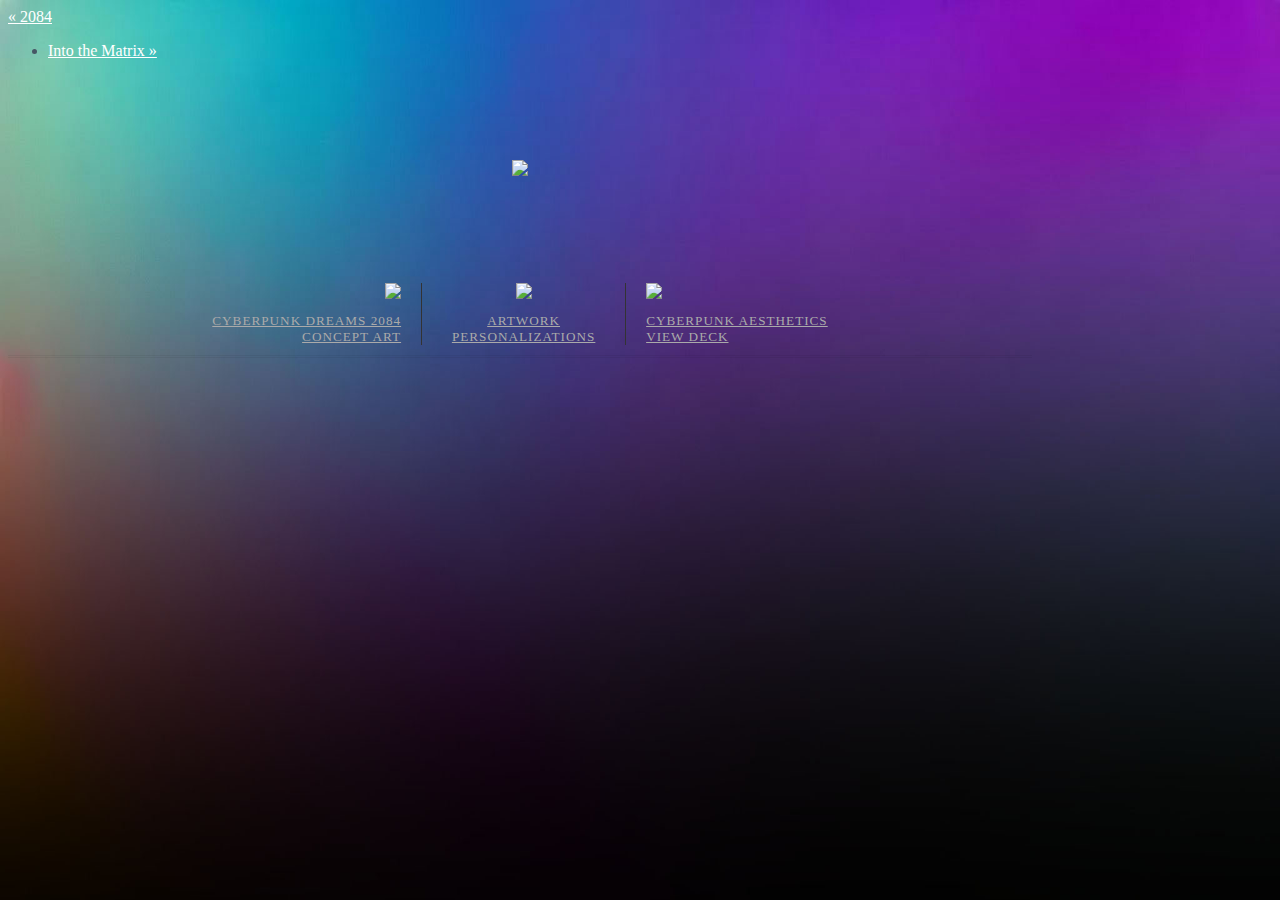
==== index.html @ d5f345f0 "Add files via upload" ====
<!doctype html>
<html lang="en-US" class="has-lab-nav-bottom lab-theme-dark">
<head>
  <meta charset="UTF-8">
  <meta name="viewport" content="width=device-width, initial-scale=1">
  <link rel="icon" type="image/x-icon" href="/files/assets/favicon.ico">
  <title>Cyberpunk Dreams</title>
  <link rel="stylesheet" href="files/css/labs.css">
  <link rel="stylesheet" href="files/css/masonry.css">
  <link rel="stylesheet" href="files/css/index.css">
</head>
<body class="labs-template-default single single-labs postid-2409 logged-in admin-bar no-customize-support">
<div class="container">
  <nav class="cf lab-nav lab-nav--light">
    <a href="./2084/index.html" title="Back to the Future" class="lab-article-link">&#171; 2084</a>
    <ul class="lab-share">
      <li>
        <a href="./matrix/index.html">Into the Matrix &#187;</a>
      </li>
    </ul>
  </nav><!-- .lab-nav -->
  <div class="wrapper">
    <h1 class="title">Cyberpunk Dreams</h1>
	<div class="splash">
		<img class="logo" src="files/assets/1.png">
		<!--img class="logo" src="files/assets/0.png" style="width:1024px;"-->
	</div>
	<h2 class="desc">See yourself in the best light. Be anything you want.</h2>
    <div class="intro">
      <h3>
		<div id="portfolio" class="blockmenu">
			<a href="2084/index.html" title="">
				<img class="logo" src="files/assets/2084.png">
				<div>CYBERPUNK DREAMS 2084</div>
				<div>Concept Art</div>
			</a>
		</div>
	  </h3>
      <h3 title="Bordered Masonry">
	  	<div id="matrix" class="blockmenu">
			<a href="matrix/index.html" title="">
				<img class="logo" src="files/assets/matrix.png">
				<div>Artwork</div>
				<div>Personalizations</div>
			</a>
		</div>
	  </h3>
      <h3>
		<div id="aesthetics" class="blockmenu">
			<a href="viewdeck/nani/index.html" title="">
				<img class="logo" src="files/assets/aesthetics.png">
				<div>CYBERPUNK AESTHETICS</div>
				<div>View Deck</div>
			</a>
		</div>
	  </h3>
    </div><!-- .intro -->
  </div>
</div>
</body>
</html>
---- files/css/masonry.css ----
/* Defaults */
body {
  background: #f9f9f9;
  color: #465665;
}

a {
  color: #fff;
  transition: all .3s ease-in-out;
}

h1 {
  color:#888;
}

h2 {
  color:#666;
}

h3 {
  color:#fff;
}

h1,h2 {
  display:none;
}
  
/* The title */
.title {
  font-weight: 700;
}

/* The description */
.desc {
  font-size: 1em;
  font-style: italic;
  font-family: Georgia, serif;
}

/* Text-centering */
.title,
.desc,
.intro {
  text-align: center;
}

/* Intro section */
.intro {
  margin: 1.75em 0 .75em;
  border-bottom: 3px double rgba(0, 0, 0, 0.05);
  margin-bottom: 1.75em;
}

.intro h3 {
  font-size: .825em;
  font-weight: 700;
  text-transform: uppercase;
  display: inline-block;
  margin: .25em .75em .75em;
}

.intro h3 a {
  font-weight: 400;
}

/* Masonry grid */
.masonry {
  transition: all .5s ease-in-out;
  column-gap: 30px;
  column-fill: initial;
}

/* Masonry item */
.masonry .brick {
  margin-bottom: 30px;
  display: inline-block; /* Fix the misalignment of items */
  vertical-align: top; /* Keep the item on the very top */
}

/* Masonry image effects */
.masonry .brick img {
  transition: all .5s ease-in-out;
  backface-visibility: hidden; /* Remove Image flickering on hover */
}

.masonry .brick:hover img {
  opacity: .75;
}

/* Bordered masonry */
.masonry.bordered {
  column-rule: 1px solid #eee;
  column-gap: 50px;
}

.masonry.bordered .brick {
  padding-bottom: 25px;
  margin-bottom: 25px;
  border-bottom: 1px solid #eee;
}

/* Gutterless masonry */
.masonry.gutterless {
  column-gap: 0;
}

.masonry.gutterless .brick {
  margin-bottom: 0;
}

/* Masonry on phones */
@media only screen and (max-width: 768px) {
  .masonry {
    column-count: 1;
  }
  
  .masonry.gutterless .brick {
    margin-bottom: 1px;
  }
  
/* Bordered masonry */
.masonry.bordered {
  column-rule: 1px solid #eee;
  column-gap: 1px;
}

.masonry.bordered .brick {
  padding-bottom: 0px;
  margin-bottom: 1px;
  border-bottom: 0;
}

}


/* Masonry on tablets */
@media only screen and (min-width: 768px) and (max-width: 1023px) {
  .masonry {
    column-count: 2;
  }
  
  .masonry.bordered .brick {
  border-bottom: 1px solid #303030;
  }
  
  .masonry.bordered {
  column-rule: 1px solid #303030;
  }
  
}

/* Masonry on big screens */
@media only screen and (min-width: 1024px) {
  .desc {
    font-size: 1.25em;
  }

  .intro {
    letter-spacing: 1px;
  }

  .masonry {
    column-count: 1;
  }
  .masonry.gutterless .brick {
    margin-bottom: 1px;
  }
  
/* Bordered masonry */
.masonry.bordered {
  column-rule: 1px solid #222;
  column-gap: 1px;
}

.masonry.bordered .brick {
  padding-bottom: 0px;
  margin-bottom: 1px;
  border-bottom: 0;
}

  .wrapper {
  width:1024px;
  }

}
---- files/css/index.css ----
/* Custom */
body {
  overflow: scroll; /* Show scrollbars */
  background-image: url("../assets/bg.jpg");
  background-size:100% 1200px; /* 593px, 1200px!! */
  background-repeat:no-repeat;
  background-color: #000;
}

.logo {
  text-align: center;
}

h1 {
display:none;
}
  
h1 {
color:#888;
}

h2 {
color:#666;
}

h3 {
color:#fff;
}

a {
color: #fff;
}

.splash {
	margin-top:100px;
	margin-bottom:100px;
	text-align:center;
	
}

.splash img {
	width:80%;
}

.masonry .brick img {
  width:1024px;
}

.masonry .brick  {
  text-align:center;
}

.blockmenu img {
	margin-bottom: 10px;
}

#portfolio {
	text-align:right;
	padding-right:20px;
	border-right:1px solid #333;
}

#matrix {
	text-align:center;
	padding-left:5px;
	padding-right:5px;
}

#aesthetics {
	text-align:left;
	padding-left:20px;
	border-left:1px solid #333;
}

.intro  a {
  color: #aaa;
}

.intro  h3:nth-child(1) div a:hover {
  color: #4fafe6;
  filter: sepia(100%) saturate(300%) brightness(70%) hue-rotate(180deg);
}

.intro  h3:nth-child(2) div a:hover {
  color: #4fafe6;
  filter: sepia(100%) saturate(300%) brightness(70%) hue-rotate(70deg);
}

.intro  h3:nth-child(3) div a:hover {
  color: #4fafe6;
  filter: sepia(100%) saturate(300%) brightness(70%) hue-rotate(-90deg);
}

/* Masonry on phones */
@media only screen and (max-width: 768px) {
  .masonry {
    column-count: 1;
  }
  
  .masonry.gutterless .brick {
    margin-bottom: 1px;
  }
  
/* Bordered masonry */
.masonry.bordered {
  column-rule: 1px solid #eee;
  column-gap: 1px;
}

.masonry.bordered .brick {
  padding-bottom: 0px;
  margin-bottom: 1px;
  border-bottom: 0;
}

/*  
  .intro {
    display:none;
  }
  */
  h1,h2 {
  display:none;
  }
  
.splash {
	margin-top:50px;
	margin-bottom:50px;
	text-align:center;
}
  
.splash img {
	width:100%;
}

#portfolio {
	text-align:center;
	border-right:0;
}

#matrix {
	text-align:center;
}

#aesthetics {
	text-align:center;
	border-left:0;
}
  
  
}
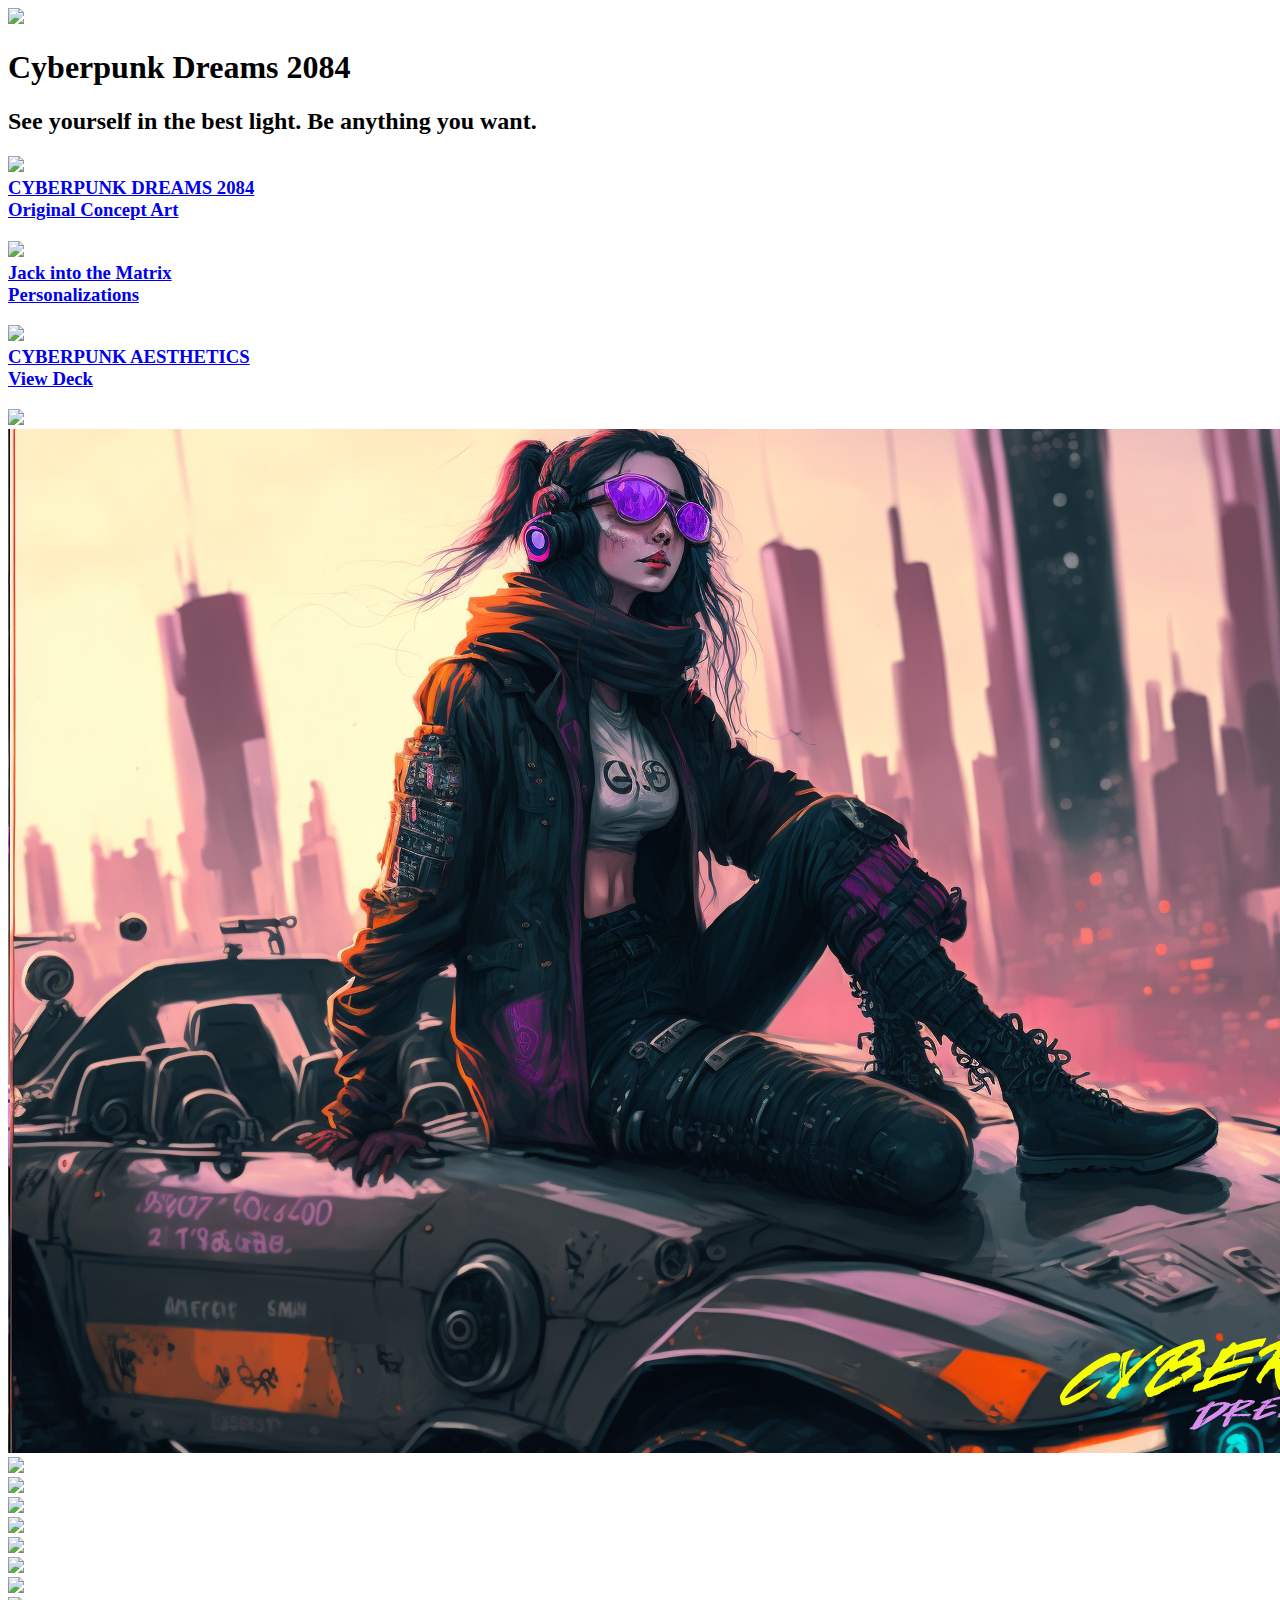
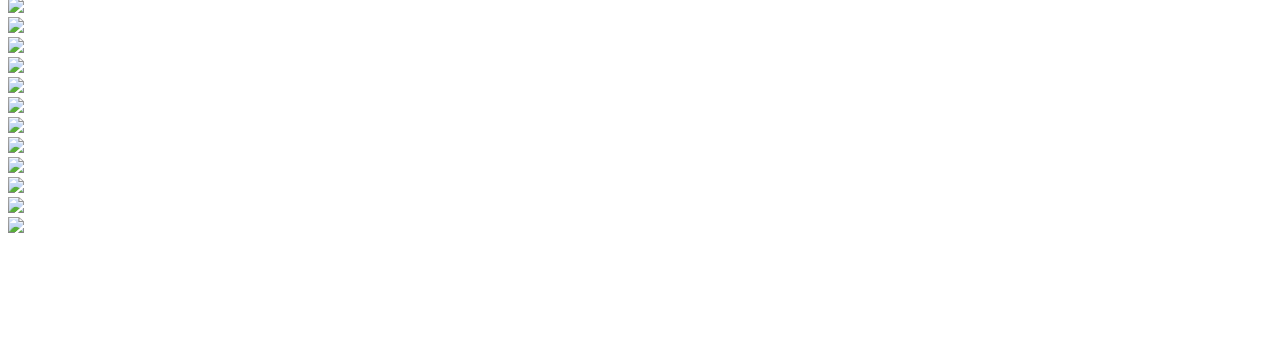
==== commit d118980f: "Add files via upload" ====
--- a/index.html
+++ b/index.html
@@ -3,51 +3,43 @@
 <head>
   <meta charset="UTF-8">
   <meta name="viewport" content="width=device-width, initial-scale=1">
-  <link rel="icon" type="image/x-icon" href="/files/assets/favicon.ico">
   <title>Cyberpunk Dreams</title>
-  <link rel="stylesheet" href="files/css/labs.css">
   <link rel="stylesheet" href="files/css/masonry.css">
-  <link rel="stylesheet" href="files/css/index.css">
+  <link rel="stylesheet" href="files/css/2084.css">
 </head>
 <body class="labs-template-default single single-labs postid-2409 logged-in admin-bar no-customize-support">
 <div class="container">
-  <nav class="cf lab-nav lab-nav--light">
-    <a href="./2084/index.html" title="Back to the Future" class="lab-article-link">&#171; 2084</a>
-    <ul class="lab-share">
-      <li>
-        <a href="./matrix/index.html">Into the Matrix &#187;</a>
-      </li>
-    </ul>
-  </nav><!-- .lab-nav -->
+	<div class="splash">
+		<a href="../index.html" title="">
+			<img class="logo" src="files/assets/0.png">
+		</a>
+	</div>
   <div class="wrapper">
-    <h1 class="title">Cyberpunk Dreams</h1>
-	<div class="splash">
-		<img class="logo" src="files/assets/1.png">
-		<!--img class="logo" src="files/assets/0.png" style="width:1024px;"-->
-	</div>
+    <h1 class="title">Cyberpunk Dreams 2084</h1>
+
 	<h2 class="desc">See yourself in the best light. Be anything you want.</h2>
     <div class="intro">
       <h3>
 		<div id="portfolio" class="blockmenu">
-			<a href="2084/index.html" title="">
+			<a href="2084.html" title="2084.html">
 				<img class="logo" src="files/assets/2084.png">
 				<div>CYBERPUNK DREAMS 2084</div>
-				<div>Concept Art</div>
+				<div>Original Concept Art</div>
 			</a>
 		</div>
 	  </h3>
       <h3 title="Bordered Masonry">
 	  	<div id="matrix" class="blockmenu">
-			<a href="matrix/index.html" title="">
+			<a href="masonry-with-gutter.html" title="masonry-with-gutter.html">
 				<img class="logo" src="files/assets/matrix.png">
-				<div>Artwork</div>
+				<div>Jack into the Matrix</div>
 				<div>Personalizations</div>
 			</a>
 		</div>
 	  </h3>
       <h3>
 		<div id="aesthetics" class="blockmenu">
-			<a href="viewdeck/nani/index.html" title="">
+			<a href="masonry-gutterless.html" title="Gutterless masonry">
 				<img class="logo" src="files/assets/aesthetics.png">
 				<div>CYBERPUNK AESTHETICS</div>
 				<div>View Deck</div>
@@ -55,7 +47,74 @@
 		</div>
 	  </h3>
     </div><!-- .intro -->
+    <div class="masonry bordered">
+      <div class="brick">
+        <img src="files/images/1.png">
+      </div>
+      <div class="brick">
+        <img src="files/images/2.png">
+      </div>
+      <div class="brick">
+        <img src="files/images/3.png">
+      </div>
+      <div class="brick">
+        <img src="files/images/4.png">
+      </div>
+      <div class="brick">
+        <img src="files/images/5.png">
+      </div>
+      <div class="brick">
+        <img src="files/images/6.png">
+      </div>
+      <div class="brick">
+        <img src="files/images/7.png">
+      </div>
+      <div class="brick">
+        <img src="files/images/8.png">
+      </div>
+      <div class="brick">
+        <img src="files/images/9.png">
+      </div>
+      <div class="brick">
+        <img src="files/images/10.png">
+      </div>
+	  <div class="brick">
+        <img src="files/images/11.png">
+      </div>
+	  <div class="brick">
+        <img src="files/images/12.png">
+      </div>
+	  <div class="brick">
+        <img src="files/images/13.png">
+      </div>
+	  <div class="brick">
+        <img src="files/images/14.png">
+      </div>
+	  <div class="brick">
+        <img src="files/images/15.png">
+      </div>
+	  <div class="brick">
+        <img src="files/images/16.png">
+      </div>
+	  <div class="brick">
+        <img src="files/images/17.png">
+      </div>
+	  <div class="brick">
+        <img src="files/images/18.png">
+      </div>
+	  <div class="brick">
+        <img src="files/images/19.png">
+      </div>
+	  <div class="brick">
+        <img src="files/images/20.png">
+      </div>
+	  <div class="brick">
+        <img src="files/images/21.png">
+      </div>
+    </div><!-- .masonry -->
   </div>
+  
+   <iframe height="100" width="190" src="https://www.youtube.com/embed/dB7NsWHCQv4?controls=0" title="YouTube video player" frameborder="0" allow="accelerometer; autoplay; clipboard-write; encrypted-media; gyroscope; picture-in-picture; web-share" allowfullscreen></iframe>
 </div>
 </body>
 </html>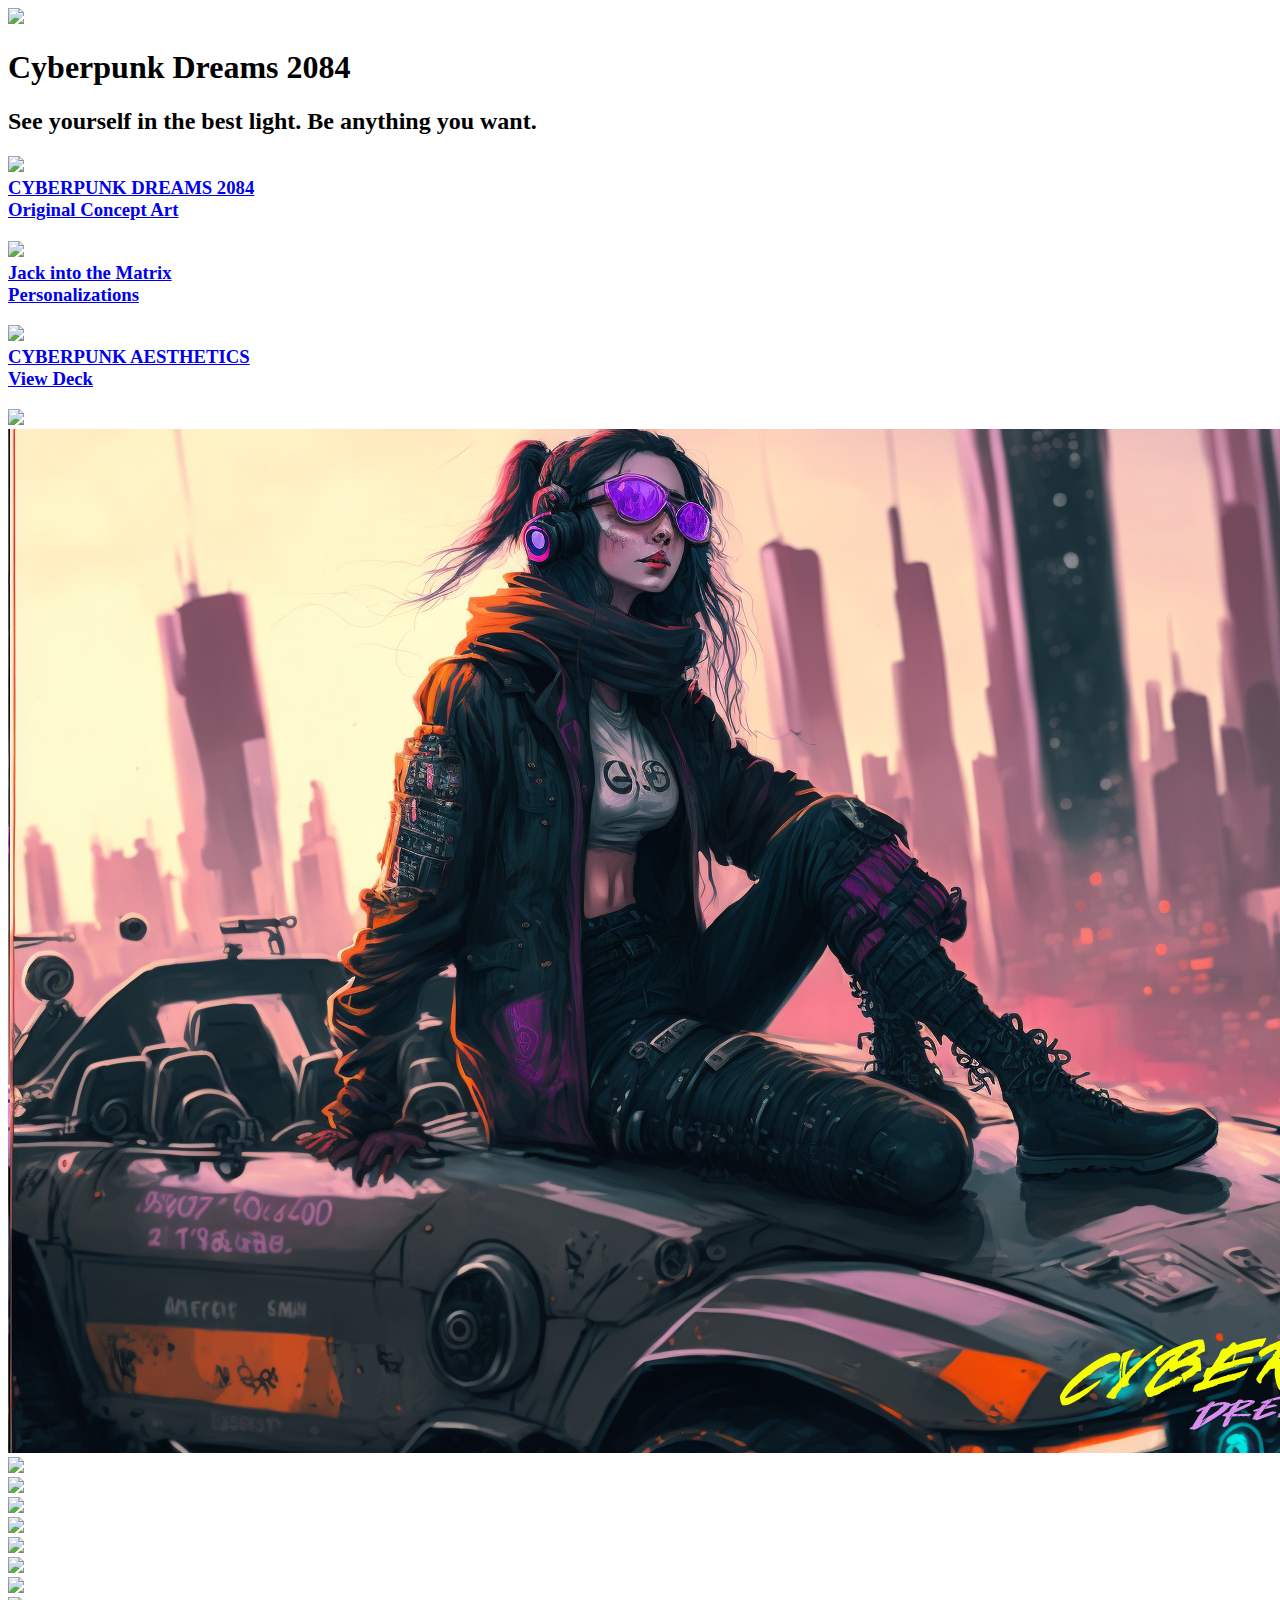
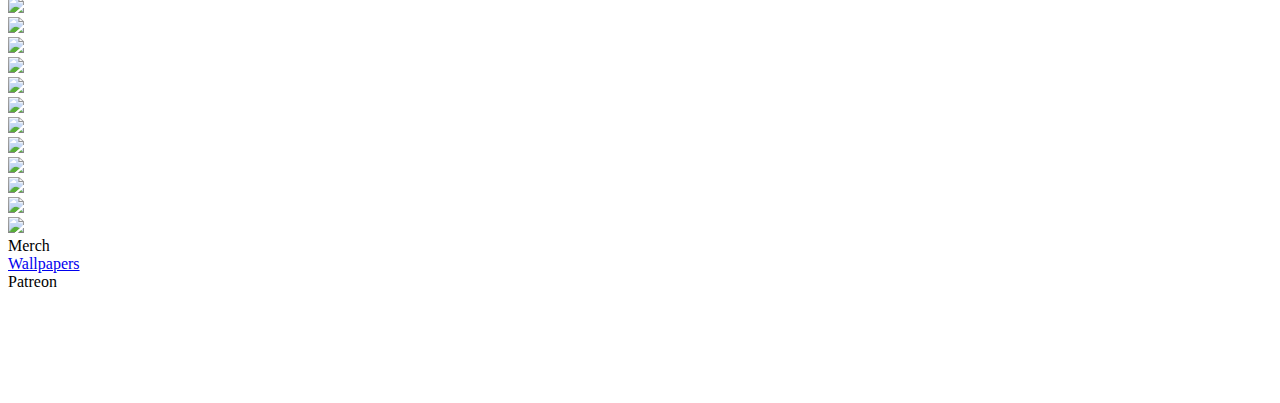
==== commit 5bf362a3: "Add files via upload" ====
--- a/index.html
+++ b/index.html
@@ -6,11 +6,12 @@
   <title>Cyberpunk Dreams</title>
   <link rel="stylesheet" href="files/css/masonry.css">
   <link rel="stylesheet" href="files/css/2084.css">
+  <link rel="stylesheet" href="files/css/cyberbox.css">
 </head>
 <body class="labs-template-default single single-labs postid-2409 logged-in admin-bar no-customize-support">
 <div class="container">
 	<div class="splash">
-		<a href="../index.html" title="">
+		<a href="./index.html" title="">
 			<img class="logo" src="files/assets/0.png">
 		</a>
 	</div>
@@ -113,8 +114,31 @@
       </div>
     </div><!-- .masonry -->
   </div>
-  
-   <iframe height="100" width="190" src="https://www.youtube.com/embed/dB7NsWHCQv4?controls=0" title="YouTube video player" frameborder="0" allow="accelerometer; autoplay; clipboard-write; encrypted-media; gyroscope; picture-in-picture; web-share" allowfullscreen></iframe>
 </div>
+
+<div class="sidebar">
+	<div class="sidebar-container">
+		<div class="cyberbox">
+		<div class="cornered"></div>
+		<div class="cybox"></div>
+		<div class="ctext">Merch</div>
+		</div>
+		  
+		<div class="cyberbox">
+		<div class="cornered"></div>
+		<div class="cybox"></div>
+		<a href="./wallpapers.html"><div class="ctext">Wallpapers</div></a>
+		</div>
+		
+		<div class="cyberbox">
+		<div class="cornered"></div>
+		<div class="cybox"></div>
+		<div class="ctext">Patreon</div>
+		</div>
+		  
+		<iframe height="100" width="190" src="https://www.youtube.com/embed/dB7NsWHCQv4?controls=0" title="YouTube video player" frameborder="0" allow="accelerometer; autoplay; clipboard-write; encrypted-media; gyroscope; picture-in-picture; web-share" allowfullscreen></iframe>
+	</div>
+</div>
+
 </body>
 </html>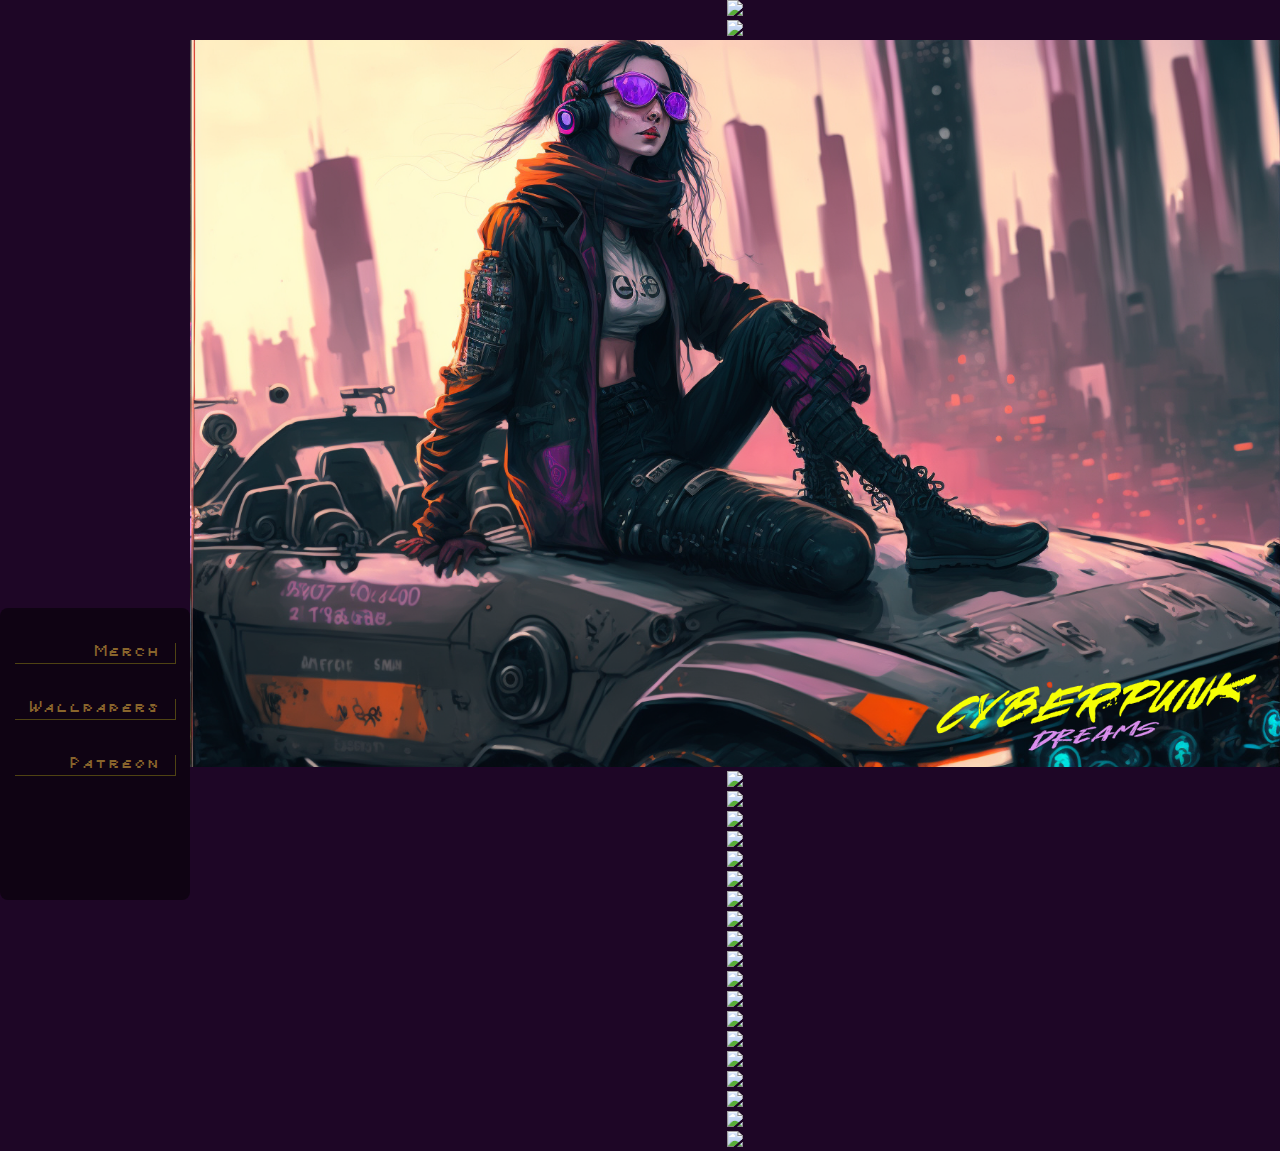
==== commit ce33c88d: "Add files via upload" ====
--- a/index.html
+++ b/index.html
@@ -11,43 +11,9 @@
 <body class="labs-template-default single single-labs postid-2409 logged-in admin-bar no-customize-support">
 <div class="container">
 	<div class="splash">
-		<a href="./index.html" title="">
-			<img class="logo" src="files/assets/0.png">
-		</a>
+		<img class="logo" src="files/assets/0.png">
 	</div>
-  <div class="wrapper">
-    <h1 class="title">Cyberpunk Dreams 2084</h1>
 
-	<h2 class="desc">See yourself in the best light. Be anything you want.</h2>
-    <div class="intro">
-      <h3>
-		<div id="portfolio" class="blockmenu">
-			<a href="2084.html" title="2084.html">
-				<img class="logo" src="files/assets/2084.png">
-				<div>CYBERPUNK DREAMS 2084</div>
-				<div>Original Concept Art</div>
-			</a>
-		</div>
-	  </h3>
-      <h3 title="Bordered Masonry">
-	  	<div id="matrix" class="blockmenu">
-			<a href="masonry-with-gutter.html" title="masonry-with-gutter.html">
-				<img class="logo" src="files/assets/matrix.png">
-				<div>Jack into the Matrix</div>
-				<div>Personalizations</div>
-			</a>
-		</div>
-	  </h3>
-      <h3>
-		<div id="aesthetics" class="blockmenu">
-			<a href="masonry-gutterless.html" title="Gutterless masonry">
-				<img class="logo" src="files/assets/aesthetics.png">
-				<div>CYBERPUNK AESTHETICS</div>
-				<div>View Deck</div>
-			</a>
-		</div>
-	  </h3>
-    </div><!-- .intro -->
     <div class="masonry bordered">
       <div class="brick">
         <img src="files/images/1.png">
@@ -121,7 +87,7 @@
 		<div class="cyberbox">
 		<div class="cornered"></div>
 		<div class="cybox"></div>
-		<div class="ctext">Merch</div>
+		<a href="https://cyberpunkdreams.creator-spring.com/listing/cyberpunk-dreams-2084"><div class="ctext">Merch</div></a>
 		</div>
 		  
 		<div class="cyberbox">
@@ -133,7 +99,7 @@
 		<div class="cyberbox">
 		<div class="cornered"></div>
 		<div class="cybox"></div>
-		<div class="ctext">Patreon</div>
+		<a href="https://www.patreon.com/cyberpunkdreams2084"><div class="ctext">Patreon</div></a>
 		</div>
 		  
 		<iframe height="100" width="190" src="https://www.youtube.com/embed/dB7NsWHCQv4?controls=0" title="YouTube video player" frameborder="0" allow="accelerometer; autoplay; clipboard-write; encrypted-media; gyroscope; picture-in-picture; web-share" allowfullscreen></iframe>
--- a/files/css/2084.css
+++ b/files/css/2084.css
@@ -0,0 +1,136 @@
+/* Custom */
+
+body {
+  background-image: url("../assets/1.png");
+  background-size:cover;
+  background-repeat:no-repeat;
+  background-color: #1e0626;
+  background-position: center 0px;
+  background-attachment: fixed;
+  margin:0px;
+}
+
+
+
+.logo {
+  text-align: center;
+ 
+}
+
+h1 {
+display:none;
+}
+
+.splash {
+	margin:0px;
+	text-align:center;
+	border:0px solid #000;
+}
+
+.splash img {
+	width:80%;
+}
+
+.intro  {
+  display:none;
+}
+
+.masonry .brick img {
+  width:80%;
+  border:0px solid #000;
+  margin:0px;
+}
+
+.masonry .brick  {
+  text-align:center;
+}
+
+.blockmenu img {
+	margin-bottom: 10px;
+}
+
+.intro  div:nth-child(1) a {
+  color: #fff;
+}
+
+.intro  div:nth-child(1) a:hover {
+  color: #4fafe6;
+}
+
+/* Masonry on phones */
+@media only screen and (max-width: 768px) {
+	  .masonry {
+		column-count: 1;
+	  }
+	  
+	/* Bordered masonry */
+	.masonry.bordered {
+	  column-rule: 0px solid #eee;
+	  column-gap: 0px;
+	  text-align:center;
+	}
+
+	.masonry.bordered .brick {
+	  padding-bottom: 0px;
+	  margin-bottom: 0px;
+	  border-bottom: 0;
+	  width:100%;
+	}
+
+	  h1,h2 {
+	  display:none;
+	  }
+	  
+	.splash {
+		margin-top:0px;
+		margin-bottom:0px;
+		text-align:center;
+		width:100%;
+	}
+	  
+	.splash img {
+		width:100%;
+	}
+
+	.masonry .brick img {
+		width:100%;
+		border:0px solid #000;
+		margin:0px;
+	}
+
+	.container {
+		margin-left:190px;
+	}
+	  
+}
+
+
+
+/* Masonry on big screens */
+@media only screen and (max-width: 1900px) {
+	.container {
+		margin-left:190px;
+	}
+	
+	.splash {
+		margin-top:0px;
+		margin-bottom:0px;
+		text-align:center;
+		width:100%;
+	}
+	  
+	.splash img {
+		width:100%;
+	}
+
+	.masonry .brick img {
+		width:100%;
+		border:0px solid #000;
+		margin:0px;
+	}
+}
+
+/* Masonry on big screens */
+@media only screen and (min-width: 1920px) {
+
+}--- a/files/css/cyberbox.css
+++ b/files/css/cyberbox.css
@@ -0,0 +1,72 @@
+@font-face {
+	font-family: Localhost;
+	src: url(../assets/fonts/Localhost.woff);
+}
+
+
+.cornered {
+    width: 120px;
+    height: 10px;
+    border-bottom: 25px solid black;
+    border-left: 40px solid transparent;
+	opacity:0.5;
+	margin-left:15px;
+}
+.cybox {
+    width: 160px;
+    height: 20px;
+    background-color: black;
+	opacity:0.5;
+	border-right:1px solid yellow;
+	border-bottom:1px solid yellow;
+	margin-left:15px;
+}
+
+.ctext {
+    position:absolute;
+	bottom:0px;
+	right:25px;
+	color:#f5c432;
+	padding:5px;
+	font-size:0.8em;
+	font-family: Localhost;
+}
+
+.cyberbox {
+	position:relative;
+	display:block;
+
+}
+
+.cyberbox:nth-child(3) {
+	margin-bottom:20px;
+}
+
+.sidebar {
+	width:190px;
+	position:fixed;
+	left:0;
+	top:0;
+	height:100vh;
+	background-image: url("../assets/1.png");
+	background-size:cover;
+	background-repeat:no-repeat;
+	background-color: #1e0626;
+	background-position: 0px 0px;
+	background-attachment: fixed;
+}
+
+.sidebar-container {
+	width:100%;
+	height:auto;
+	position:absolute;
+	bottom:0;
+	border-radius: 8px;
+	background-color: black;
+	opacity:0.5;
+
+}
+
+iframe {
+	width:100%;
+}